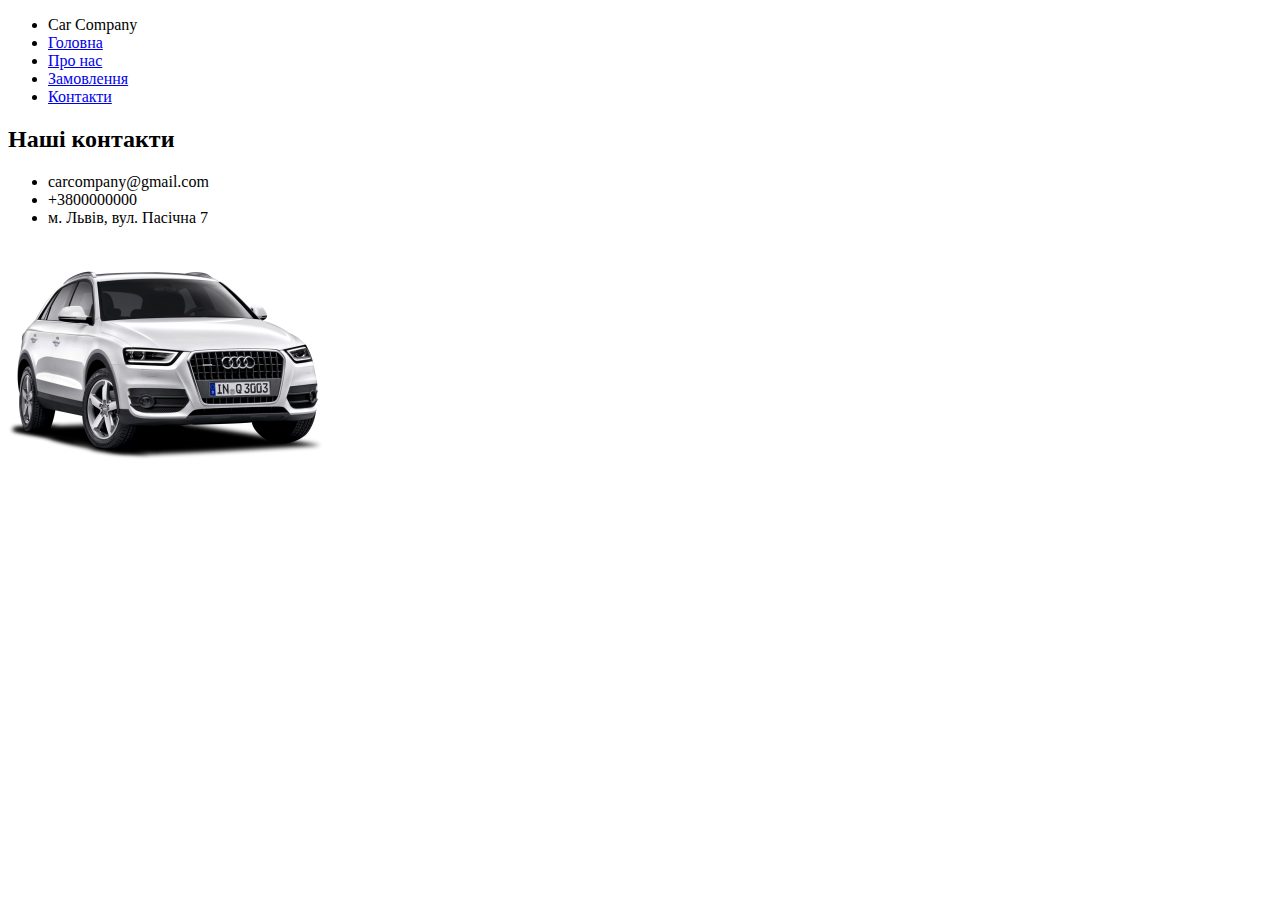
==== contact.html @ 7e9f99be "Оновлення" ====
<!DOCTYPE html>
<html lang="en">
  <head>
    <title>Car company</title>
    <link rel="stylesheet" href="styles.css" />
  </head>
  <body>
    <nav>
      <ul>
        <li>Car Company</li>
        <li><a href="index.html">Головна</a></li>
        <li><a href="info.html">Про нас</a></li>
        <li><a href="#">Замовлення</a></li>
        <li><a href="contact.html">Контакти</a></li>
      </ul>
    </nav>
    <main>
      <div id="contact">
        <h2>Наші контакти</h2>
        <ul>
          <li>carcompany@gmail.com</li>
          <li>+3800000000</li>
          <li>м. Львів, вул. Пасічна 7</li>
        </ul>
      </div>
      <img id='car1' src="image/car1.png"></img>
    </main>
    <footer></footer>
  </body>
</html>
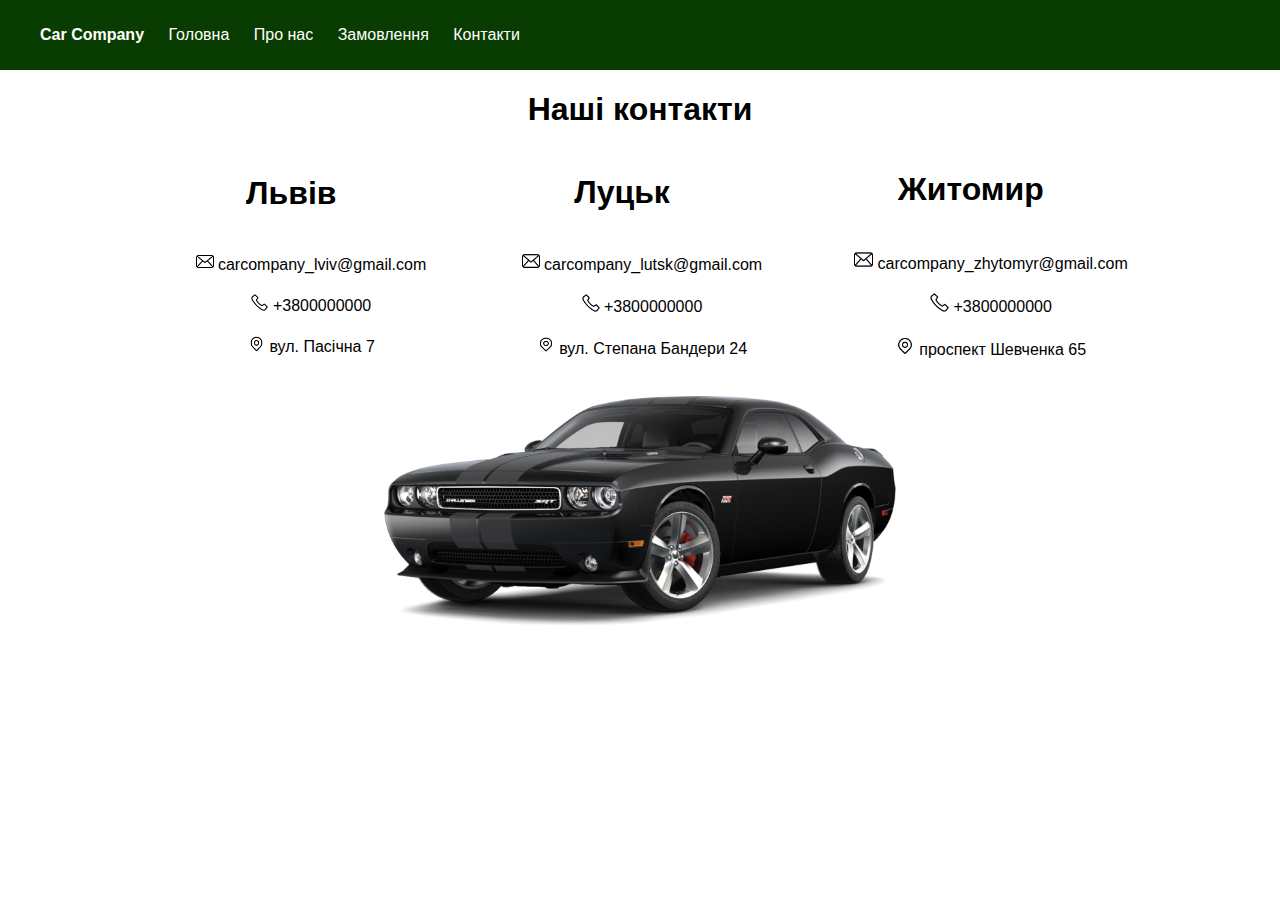
==== commit 4117e246: "Додано нові сторінки, додано css стилі, зоображення" ====
--- a/contact.html
+++ b/contact.html
@@ -3,6 +3,7 @@
   <head>
     <title>Car company</title>
     <link rel="stylesheet" href="styles.css" />
+    <link rel="icon" type="image/x-icon" href="image/favicon.ico">
   </head>
   <body>
     <nav>
@@ -10,20 +11,41 @@
         <li>Car Company</li>
         <li><a href="index.html">Головна</a></li>
         <li><a href="info.html">Про нас</a></li>
-        <li><a href="#">Замовлення</a></li>
+        <li><a href="order.html">Замовлення</a></li>
         <li><a href="contact.html">Контакти</a></li>
       </ul>
     </nav>
     <main>
+      <div id="offer_h2">
+        <h1>Наші контакти</h1>
+      </div>
       <div id="contact">
-        <h2>Наші контакти</h2>
+        <div id='city'> 
+        <h1>Львів</h1>
         <ul>
-          <li>carcompany@gmail.com</li>
-          <li>+3800000000</li>
-          <li>м. Львів, вул. Пасічна 7</li>
+          <li><img src='image/email.ico'></img> carcompany_lviv@gmail.com</li>
+          <li><img src='image/phone.ico'></img> +3800000000</li>
+          <li><img src='image/location.ico'></img> вул. Пасічна 7</li>
         </ul>
       </div>
-      <img id='car1' src="image/car1.png"></img>
+      <div id='city'> 
+        <h1>Луцьк</h1>
+        <ul>
+          <li><img src='image/email.ico'></img> carcompany_lutsk@gmail.com</li>
+          <li><img src='image/phone.ico'></img> +3800000000</li>
+          <li><img src='image/location.ico'></img> вул. Степана Бандери 24</li>
+        </ul>
+      </div>
+      <div id='city'>
+        <h1>Житомир</h1>
+        <ul>
+          <li><img src='image/email.ico'></img> carcompany_zhytomyr@gmail.com</li>
+          <li><img src='image/phone.ico'></img> +3800000000</li>
+          <li><img src='image/location.ico'></img> проспект Шевченка 65</li>
+        </ul>
+      </div>
+      </div>
+      <img id='car1' src="image/car3.png"></img>
     </main>
     <footer></footer>
   </body>
--- a/styles.css
+++ b/styles.css
@@ -0,0 +1,186 @@
+body {
+  font-family: Arial, sans-serif;
+  margin: 0;
+  padding: 0;
+}
+
+nav {
+  background-color: #093c00;
+  color: #fff;
+  padding: 10px 0;
+}
+
+nav ul {
+  list-style-type: none;
+  margin: 10;
+  padding: 10;
+  text-align: left;
+}
+
+nav ul li {
+  display: inline-block;
+  margin-right: 20px;
+}
+
+nav ul li:first-child {
+  font-weight: bold;
+}
+
+nav ul li a {
+  color: #fff;
+  text-decoration: none;
+}
+
+.container {
+  margin: 20px auto;
+  text-align: center;
+  display: flex;
+  flex-direction: column;
+  align-items: center;
+}
+
+h2 {
+  color: #333;
+  margin-top: 20px;
+}
+
+img {
+  max-width: 100%;
+  height: auto;
+  margin-top: 20px;
+}
+
+#offer_h2 {
+  text-align: center;
+}
+
+#offer {
+  margin: 50px auto;
+  text-align: center;
+  display: flex;
+  flex-direction: row;
+  align-items: center;
+  justify-content: space-between;
+}
+
+#card {
+  margin: 0 10px;
+  border: 1px solid #ccc;
+  flex: 1;
+  border-radius: 10px;
+  padding: 20px;
+}
+
+#card img {
+  width: 30%;
+  height: auto;
+}
+
+#card h3 {
+  margin-top: 10px;
+  font-size: 18px;
+}
+
+#frame {
+  display: flex;
+  justify-content: center;
+  align-items: center;
+}
+
+#table {
+  display: flex;
+  margin-left: auto;
+  justify-content: center;
+  margin-right: auto;
+  align-items: center;
+}
+
+table {
+  border-collapse: collapse;
+  width: 60%;
+  height: 30%;
+  font-size: 30px;
+}
+
+footer {
+  text-align: center;
+  margin-top: 20px;
+}
+
+#history {
+  margin: 1%;
+  text-align: center;
+  display: flex;
+  flex-direction: row;
+  align-items: center;
+  margin-left: 7%;
+  margin-right: 7%;
+  padding: 5%;
+}
+
+#history p {
+  font-size: 23px;
+}
+
+#contact {
+  margin: 1%;
+  text-align: center;
+  display: flex;
+  flex-direction: row;
+  align-items: center;
+  margin-left: 10%;
+  margin-right: 10%;
+  justify-content: space-between;
+}
+
+#city {
+  text-align: center;
+}
+
+#contact ul {
+  list-style-type: none;
+}
+
+#car1 {
+  display: flex;
+  margin-left: auto;
+  margin-right: auto;
+  height: 40%;
+  width: 40%;
+}
+
+#contact img {
+  height: 6%;
+  width: 6%;
+}
+
+form {
+  max-width: 800px;
+  margin: 0 auto;
+  font-family: Arial, sans-serif;
+}
+label {
+  margin-bottom: 5px;
+  display: block;
+}
+input,
+select {
+  width: 400px;
+  padding: 8px;
+  margin-bottom: 10px;
+  border-radius: 5px;
+  border: 1px solid #ccc;
+  box-sizing: border-box;
+}
+input[type="submit"] {
+  background-color: #4caf50;
+  color: white;
+  border: none;
+  cursor: pointer;
+  padding: 10px 20px;
+  border-radius: 5px;
+  font-size: 16px;
+}
+input[type="submit"]:hover {
+  background-color: #45a049;
+}
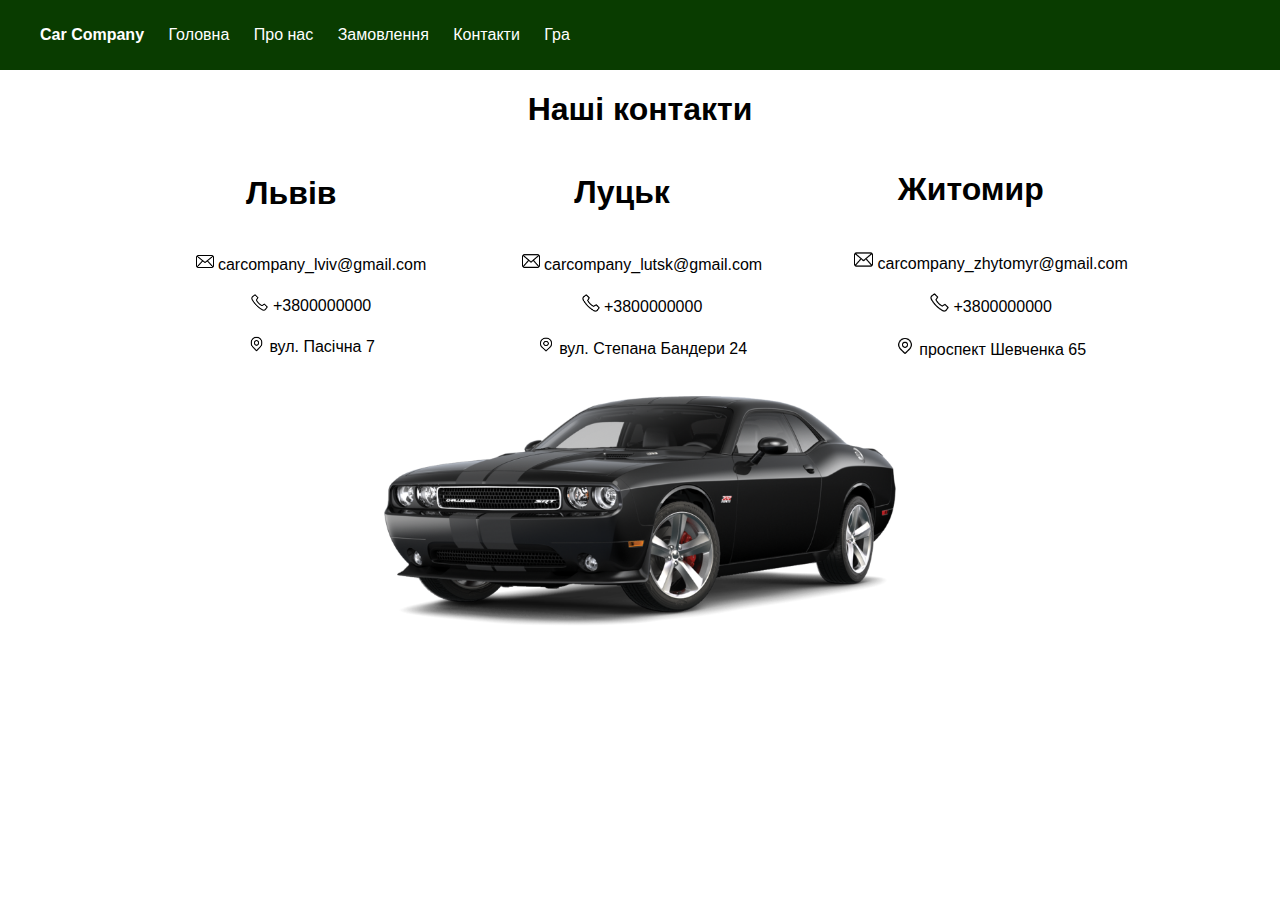
==== commit 5abcdc63: "Додано гру" ====
--- a/contact.html
+++ b/contact.html
@@ -13,6 +13,7 @@
         <li><a href="info.html">Про нас</a></li>
         <li><a href="order.html">Замовлення</a></li>
         <li><a href="contact.html">Контакти</a></li>
+        <li><a href="game.html">Гра</a></li>
       </ul>
     </nav>
     <main>
--- a/styles.css
+++ b/styles.css
@@ -1,186 +1,248 @@
-body {
-  font-family: Arial, sans-serif;
-  margin: 0;
-  padding: 0;
-}
-
-nav {
-  background-color: #093c00;
-  color: #fff;
-  padding: 10px 0;
-}
-
-nav ul {
-  list-style-type: none;
-  margin: 10;
-  padding: 10;
-  text-align: left;
-}
-
-nav ul li {
-  display: inline-block;
-  margin-right: 20px;
-}
-
-nav ul li:first-child {
-  font-weight: bold;
-}
-
-nav ul li a {
-  color: #fff;
-  text-decoration: none;
-}
-
-.container {
-  margin: 20px auto;
-  text-align: center;
-  display: flex;
-  flex-direction: column;
-  align-items: center;
-}
-
-h2 {
-  color: #333;
-  margin-top: 20px;
-}
-
-img {
-  max-width: 100%;
-  height: auto;
-  margin-top: 20px;
-}
-
-#offer_h2 {
-  text-align: center;
-}
-
-#offer {
-  margin: 50px auto;
-  text-align: center;
-  display: flex;
-  flex-direction: row;
-  align-items: center;
-  justify-content: space-between;
-}
-
-#card {
-  margin: 0 10px;
-  border: 1px solid #ccc;
-  flex: 1;
-  border-radius: 10px;
-  padding: 20px;
-}
-
-#card img {
-  width: 30%;
-  height: auto;
-}
-
-#card h3 {
-  margin-top: 10px;
-  font-size: 18px;
-}
-
-#frame {
-  display: flex;
-  justify-content: center;
-  align-items: center;
-}
-
-#table {
-  display: flex;
-  margin-left: auto;
-  justify-content: center;
-  margin-right: auto;
-  align-items: center;
-}
-
-table {
-  border-collapse: collapse;
-  width: 60%;
-  height: 30%;
-  font-size: 30px;
-}
-
-footer {
-  text-align: center;
-  margin-top: 20px;
-}
-
-#history {
-  margin: 1%;
-  text-align: center;
-  display: flex;
-  flex-direction: row;
-  align-items: center;
-  margin-left: 7%;
-  margin-right: 7%;
-  padding: 5%;
-}
-
-#history p {
-  font-size: 23px;
-}
-
-#contact {
-  margin: 1%;
-  text-align: center;
-  display: flex;
-  flex-direction: row;
-  align-items: center;
-  margin-left: 10%;
-  margin-right: 10%;
-  justify-content: space-between;
-}
-
-#city {
-  text-align: center;
-}
-
-#contact ul {
-  list-style-type: none;
-}
-
-#car1 {
-  display: flex;
-  margin-left: auto;
-  margin-right: auto;
-  height: 40%;
-  width: 40%;
-}
-
-#contact img {
-  height: 6%;
-  width: 6%;
-}
-
-form {
-  max-width: 800px;
-  margin: 0 auto;
-  font-family: Arial, sans-serif;
-}
-label {
-  margin-bottom: 5px;
-  display: block;
-}
-input,
-select {
-  width: 400px;
-  padding: 8px;
-  margin-bottom: 10px;
-  border-radius: 5px;
-  border: 1px solid #ccc;
-  box-sizing: border-box;
-}
-input[type="submit"] {
-  background-color: #4caf50;
-  color: white;
-  border: none;
-  cursor: pointer;
-  padding: 10px 20px;
-  border-radius: 5px;
-  font-size: 16px;
-}
-input[type="submit"]:hover {
-  background-color: #45a049;
-}
+body {
+  font-family: Arial, sans-serif;
+  margin: 0;
+  padding: 0;
+}
+
+nav {
+  background-color: #093c00;
+  color: #fff;
+  padding: 10px 0;
+}
+nav ul {
+  list-style-type: none;
+  margin: 10;
+  padding: 10;
+  text-align: left;
+}
+nav ul li {
+  display: inline-block;
+  margin-right: 20px;
+}
+nav ul li:first-child {
+  font-weight: bold;
+}
+nav ul li a {
+  color: #fff;
+  text-decoration: none;
+}
+
+.menu-toggle {
+  display: none;
+}
+
+.container {
+  margin: 20px auto;
+  text-align: center;
+  display: flex;
+  flex-direction: column;
+  align-items: center;
+}
+
+h2 {
+  color: #333;
+  margin-top: 20px;
+}
+
+img {
+  max-width: 100%;
+  height: auto;
+  margin-top: 20px;
+}
+
+#faculty {
+  height: 12%;
+  width: 12%;
+}
+
+#offer_h2 {
+  text-align: center;
+}
+
+#offer {
+  margin: 50px auto;
+  text-align: center;
+  display: flex;
+  flex-direction: row;
+  align-items: center;
+  justify-content: space-between;
+}
+#offer #card {
+  margin: 0 10px;
+  border: 1px solid #ccc;
+  flex: 1;
+  border-radius: 10px;
+  padding: 20px;
+}
+#offer #card img {
+  width: 30%;
+  height: auto;
+}
+#offer #card h3 {
+  margin-top: 10px;
+  font-size: 18px;
+}
+
+#frame {
+  display: flex;
+  justify-content: center;
+  align-items: center;
+}
+
+#table {
+  display: flex;
+  margin-left: auto;
+  justify-content: center;
+  margin-right: auto;
+  align-items: center;
+}
+
+table {
+  border-collapse: collapse;
+  width: 60%;
+  height: 30%;
+  font-size: 30px;
+}
+
+footer {
+  text-align: center;
+  margin-top: 20px;
+}
+
+#history {
+  margin: 1%;
+  text-align: center;
+  display: flex;
+  flex-direction: row;
+  align-items: center;
+  margin-left: 7%;
+  margin-right: 7%;
+  padding: 5%;
+}
+#history p {
+  font-size: 23px;
+}
+
+#contact {
+  margin: 1%;
+  text-align: center;
+  display: flex;
+  flex-direction: row;
+  align-items: center;
+  margin-left: 10%;
+  margin-right: 10%;
+  justify-content: space-between;
+}
+
+#city {
+  text-align: center;
+}
+
+#contact ul {
+  list-style-type: none;
+}
+
+@keyframes engine {
+  0% {
+    left: 400px;
+  }
+  100% {
+    left: 0px;
+  }
+}
+#car1 {
+  display: flex;
+  margin-left: auto;
+  margin-right: auto;
+  height: 40%;
+  width: 40%;
+  position: relative;
+  animation-name: engine;
+  animation-duration: 4s;
+}
+
+#contact img {
+  height: 6%;
+  width: 6%;
+}
+
+form {
+  max-width: 800px;
+  margin: 0 auto;
+  font-family: Arial, sans-serif;
+}
+
+label {
+  margin-bottom: 5px;
+  display: block;
+}
+
+input, select {
+  width: 400px;
+  padding: 8px;
+  margin-bottom: 10px;
+  border-radius: 5px;
+  border: 1px solid #ccc;
+  box-sizing: border-box;
+}
+
+input[type=submit] {
+  background-color: #093c00;
+  color: white;
+  border: none;
+  cursor: pointer;
+  padding: 10px 20px;
+  border-radius: 5px;
+  font-size: 16px;
+}
+
+input[type=submit]:hover {
+  background-color: #45a049;
+}
+
+@media screen and (max-width: 600px) {
+  .menu-toggle {
+    display: block;
+    position: absolute;
+    top: 10px;
+    right: 10px;
+  }
+  nav ul {
+    overflow: hidden;
+    max-height: 1000px;
+    transition: max-height 0.3s ease-in;
+  }
+  nav ul li {
+    display: block;
+    margin-top: 2%;
+  }
+  .menu-toggle:checked + nav ul {
+    max-height: 240px;
+  }
+  table {
+    font-size: 15px;
+  }
+  #offer {
+    flex-direction: column;
+    margin: 10px;
+  }
+  #history {
+    flex-direction: column;
+  }
+  #contact {
+    flex-direction: column;
+  }
+  @keyframes engine {
+    0% {
+      left: 140px;
+    }
+    100% {
+      left: 0px;
+    }
+  }
+}
+@media screen and (max-width: 1200px) {
+  #history {
+    flex-direction: column;
+  }
+}/*# sourceMappingURL=styles.css.map */